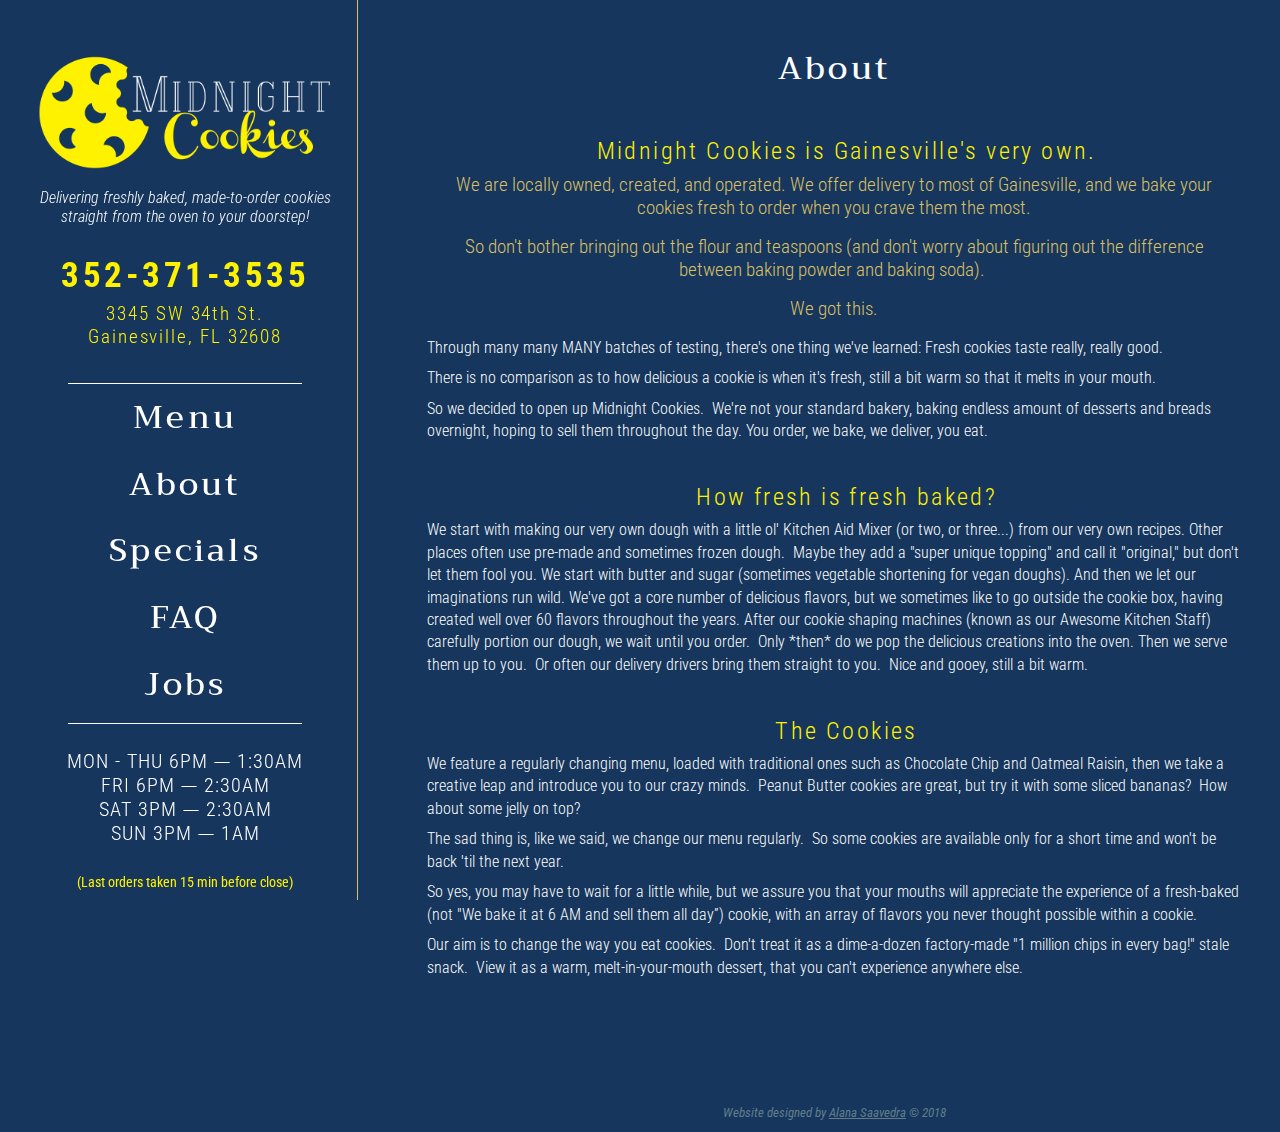
==== about.html @ 3aadf667 "link all pages to navigation" ====
<!doctype html>
<html lang="en">
<head>
    <meta charset="utf-8">
    <title>Midnight Cookies - Final Project</title>
    <meta name="description" content="">
    <meta name="viewport" content="width=device-width, initial-scale=1">
	<link href="https://fonts.googleapis.com/css?family=Roboto+Condensed:300,400,700|Trirong:400,500" rel="stylesheet">
    <link rel="stylesheet" href="css/vendor/normalize.min.css">
    <link rel="stylesheet" href="css/main.css">
</head>
<body>

	<header>
		<h1 class="visuallyhidden">Midnight Cookies</h1>
		<a href="index.html"><img src="img/logo_transparent.png" alt="logo"></a>
		<p>Delivering freshly baked, made-to-order cookies straight from the oven to your doorstep!</p>

		<div id="contactinfo">
			<h2 class="visuallyhidden">Contact</h2>
			<p><a href="tel:3523713535">352-371-3535</a></p>
			<p>3345 SW 34th St.</p>
			<p>Gainesville, FL 32608</p>
		</div>

		<nav class="fat-nav">
			<h2 class="visuallyhidden">Navigation</h2>
			<div class="fat-nav__wrapper">
				<ul>
					<li><a href="index.html">Menu</a></li>
					<li><a href="about.html">About</a></li>
					<li><a href="index.html">Specials</a></li>
					<li><a href="faq.html">FAQ</a></li>
                    <li><a href="jobs.html">Jobs</a></li>
				</ul>
			</div>
		</nav>

		<div id="hours">
			<h2 class="visuallyhidden">Hours</h2>
			<p>MON - THU 6PM ⏤ 1:30AM</p>
			<p>FRI 6PM ⏤ 2:30AM</p>
			<p>SAT 3PM ⏤ 2:30AM</p>
			<p>SUN 3PM ⏤ 1AM</p>
		</div>
	</header>

	<section class="fullPage">
		<h2>About</h2>
		<h3>Midnight Cookies is Gainesville's very own.</h3>

		<h4>We are locally owned, created, and operated. We offer delivery to most of Gainesville, and we bake your cookies fresh to order when you crave them the most.</h4>
		<h4>So don't bother bringing out the flour and teaspoons (and don't worry about figuring out the difference between baking powder and baking soda). </h4>
		<h4>We got this.</h4>

		<p>Through many many MANY batches of testing, there's one thing we've learned: Fresh cookies taste really, really good.</p>

		<p>There is no comparison as to how delicious a cookie is when it's fresh, still a bit warm so that it melts in your mouth.</p>

		<p>So we decided to open up Midnight Cookies.  We're not your standard bakery, baking endless amount of desserts and breads overnight, hoping to sell them throughout the day. You order, we bake, we deliver, you eat.</p>

		<h3>How fresh is fresh baked?</h3>
		<p>We start with making our very own dough with a little ol' Kitchen Aid Mixer (or two, or three...) from our very own recipes. Other places often use pre-made and sometimes frozen dough.  Maybe they add a "super unique topping" and call it "original," but don't let them fool you. We start with butter and sugar (sometimes vegetable shortening for vegan doughs). And then we let our imaginations run wild. We've got a core number of delicious flavors, but we sometimes like to go outside the cookie box, having created well over 60 flavors throughout the years. After our cookie shaping machines (known as our Awesome Kitchen Staff) carefully portion our dough, we wait until you order.  Only *then* do we pop the delicious creations into the oven. Then we serve them up to you.  Or often our delivery drivers bring them straight to you.  Nice and gooey, still a bit warm.</p>

		<h3>The Cookies</h3>
		<p>We feature a regularly changing menu, loaded with traditional ones such as Chocolate Chip and Oatmeal Raisin, then we take a creative leap and introduce you to our crazy minds.  Peanut Butter cookies are great, but try it with some sliced bananas?  How about some jelly on top?</p>

		<p>The sad thing is, like we said, we change our menu regularly.  So some cookies are available only for a short time and won't be back 'til the next year.</p>

		<p>So yes, you may have to wait for a little while, but we assure you that your mouths will appreciate the experience of a fresh-baked (not "We bake it at 6 AM and sell them all day”) cookie, with an array of flavors you never thought possible within a cookie.</p>

		<p>Our aim is to change the way you eat cookies.  Don't treat it as a dime-a-dozen factory-made "1 million chips in every bag!" stale snack.  View it as a warm, melt-in-your-mouth dessert, that you can't experience anywhere else.</p>

	</section>

	<footer>Website designed by <a href="https://alanasaavedra.com">Alana Saavedra</a> &copy; 2018</footer>

	<script src="js/jquery-3.3.1.min.js"></script>
    <script src="js/jquery.fatNav.js"></script>
    <script src="js/main.js"></script>
</body>
</html>
---- css/main.css ----
* {
	margin: 0;
	padding: 0;
	border: 0;
}

html {
	box-sizing: border-box;
	background-color: #16365D;
}

*, *::before, *::after {
	box-sizing: inherit;
}

body {
	width: 98%;
	margin: auto;
	font: 400 1em 'Roboto Condensed', sans-serif;
}

.visuallyhidden {
	border: 0;
	clip: rect(0 0 0 0);
	height: 1px;
	margin: -1px;
	overflow: hidden;
	padding: 0;
	position: absolute;
	width: 1px;
	white-space: nowrap;
}

/****************************** Column 1 (business info) ******************************/
header main {
	width: auto 0;
	height: 100vh;
}

header img {
	margin-top: 25%;
	width: 100%;
}

header > p:first-of-type, .menuItem {
	padding-top: 5%;
	text-align: center;
	font: italic 300 1em 'Roboto Condensed', sans-serif;
	color: #FFFFFF;
}

h2 {
	font: 500 2em 'Trirong', serif;
	color: white;
	text-align: center;
	padding-top: 5%;
	letter-spacing: 0.1em;
	list-style: none;
}


h3, #contactinfo {
	text-align: center;
	font: 300 1.5em 'Roboto Condensed', sans-serif;
	color: #FFF200;
	letter-spacing: 0.1em;
}

.finePrint {
	font: 400 0.75em 'Trirong', serif;
	color: white;
	text-align: center;
}

a {
	text-decoration: none;
}

#contactinfo {
	padding: 25% 0 25% 0;
}

/***** Phone number *****/
#contactinfo :first-of-type {
	font: 700 1.25em 'Roboto Condensed', sans-serif;
	padding-bottom: 2%;
	letter-spacing: 0.1em;
	color: #FFF200;
}

/***** White Separators *****/
#hours::before, #hours::after {
	content: "";
	display: block;
	margin: 0 auto;
	width: 80%;
	padding: 3%;
	border-bottom: 0.25px solid white;
}

#hours p:first-of-type {
	padding-top: 8%;
}

#hours :not(.sideNote) {
	text-align: center;
	font: 300 1.5em 'Roboto Condensed', sans-serif;
	color: white;
	letter-spacing: 0.05em;
}

.sideNote {
	text-decoration: none;
	text-align: center;
	padding: 5% 0 5% 0;
	color: #FFF200;
	font-size: 0.875em;
}


/****************************** End Column 1 (business info) ******************************/

/****************************** Menu/Column 2 Start ******************************/
.menuGrid {
	display: flex;
	flex-wrap: wrap;
	justify-content: center;
}

.menuItem {
	flex: 100%;
	max-width: 100%;
	padding: 2%;
}

.menuItem img {
	width: 100%;
}

.menuItem p {
	font-size: 1.5em;
}

.menuItem p:first-of-type {
	font-weight: 700;
}

.featured {
	color: #FFF200;
}

.extras {
	background-color: #FFF200;
	color: #16365D;
	margin: 2% 0;
}

/****************************** End Menu/Column 2  ******************************/

/****************************** Specials Start ******************************/
aside {
	margin-top: 3%;
}

aside::before, aside::after {
	content: "";
	display: block;
	margin: 0 auto;
	width: 80%;
	padding: 5%;
	border-bottom: 0.25px solid white;
}

aside ul {
	color: white;
	font-weight: 300;
	font-size: 1.25em;
	text-align: center;
	list-style: none;
}

/* Multilevel li */
aside ul li ul, aside p:last-of-type, footer {
	font-style: italic;
	font-size: 0.8em;
	color: #607D8B;
}

aside p, .fullPage {
	color: white;
}


/****************************** End Specials  ******************************/


/****************************** Social Start ******************************/
#social {
	padding-top: 10%;
	text-align: center;
}

/****************************** End Social ******************************/

/****************************** Footer Start ******************************/
footer {
	padding: 10% 0 1% 0;
	text-align: center;
}

footer a, .fullPage a {
	text-decoration: underline;
	color: #607D8B;
}

/****************************** End Footer ******************************/

/****************************** Jobs/About/FAQ Page Start ******************************/
.fullPage {
	padding-left: 1%;
}

.fullPage ul li {
	font-style: italic;
	color: #607D8B;
	margin-left: 5%;
}

.fullPage h3, aside h3 {
	padding: 5% 0 0 3%;
}

.fullPage ul h3 {
	text-align: left;
	padding: 1%;
	font-size: 1em;
}

.fullPage p {
	padding-top: 1%;
	font-weight: 300;
	line-height: 1.4em;
}

.fullPage .menuItem {
	padding: 0;
	display: inline;
	color: #607D8B;
}

h4 {
	color: #D9C066;
	text-align: center;
	letter-spacing: 0;
	padding: 1%;
	font: 300 1.2em 'Roboto Condensed', sans-serif;
}

/****************************** End Jobs/About/FAQ Page ******************************/


/****************************** Media Queries ******************************/

/***** Hamburger menu for mobile *****/
@media (max-width: 599px) {

	/***** Hamburger menu *****/
	.hamburger {
		background-color: #16365D;
		display: block;
		width: 50px;
		height: 50px;
		position: fixed;
		top: 0;
		left: 0;
		padding: 7% 10% 7% 5%;
		z-index: 10000;
		-moz-box-sizing: border-box;
		-webkit-box-sizing: border-box;
		box-sizing: border-box;
		-webkit-tap-highlight-color: transparent;
		-webkit-tap-highlight-color: transparent;
		-ms-touch-action: manipulation;
		touch-action: manipulation;
	}

	.hamburger__icon {
		position: relative;
		margin-top: 3%;
		margin-bottom: 3%;
	}

	/***** Creates lines of hamburger *****/
	.hamburger__icon, .hamburger__icon::before, .hamburger__icon::after {
		display: block;
		width: 25px;
		height: 3px;
		background-color: #FFFFFF;
		-moz-transition-property: background-color, -moz-transform;
		-o-transition-property: background-color, -o-transform;
		-webkit-transition-property: background-color, -webkit-transform;
		transition-property: background-color, transform;
		-moz-transition-duration: 0.4s;
		-o-transition-duration: 0.4s;
		-webkit-transition-duration: 0.4s;
		transition-duration: 0.4s;
	}

	.hamburger__icon::before, .hamburger__icon::after {
		position: absolute;
		content: "";
	}

	.hamburger__icon::before {
		top: -7px;
	}

	.hamburger__icon::after {
		top: 7px;
	}

	.hamburger.active .hamburger__icon {
		background-color: transparent;
	}

	.hamburger.active .hamburger__icon::before {
		-moz-transform: translateY(7px) rotate(45deg);
		-ms-transform: translateY(7px) rotate(45deg);
		-webkit-transform: translateY(7px) rotate(45deg);
		transform: translateY(7px) rotate(45deg);
	}

	.hamburger.active .hamburger__icon::after {
		-moz-transform: translateY(-7px) rotate(-45deg);
		-ms-transform: translateY(-7px) rotate(-45deg);
		-webkit-transform: translateY(-7px) rotate(-45deg);
		transform: translateY(-7px) rotate(-45deg);
	}

	.fat-nav {
		top: 0;
		left: 0;
		z-index: 9999;
		position: fixed;
		display: none;
		width: 100%;
		height: 100%;
		background: rgba(22, 54, 93, 1);
		-moz-transform: scale(1.4);
		-ms-transform: scale(1.4);
		-webkit-transform: scale(1.4);
		transform: scale(1.4);
		-moz-transition-property: -moz-transform;
		-o-transition-property: -o-transform;
		-webkit-transition-property: -webkit-transform;
		transition-property: transform;
		-moz-transition-duration: 0.4s;
		-o-transition-duration: 0.4s;
		-webkit-transition-duration: 0.4s;
		transition-duration: 0.4s;
		overflow-y: auto;
		overflow-x: hidden;
		-webkit-overflow-scrolling: touch;
	}

	.fat-nav__wrapper {
		width: 100%;
		height: 100%;
		display: table;
		table-layout: fixed;
	}

	.fat-nav.active {
		-moz-transform: scale(1);
		-ms-transform: scale(1);
		-webkit-transform: scale(1);
		transform: scale(1);
	}

	.fat-nav ul {
		display: table-cell;
		vertical-align: middle;
		margin: 0;
		padding: 0;
	}

	.fat-nav li {
		list-style-type: none;
		text-align: center;
		padding: 3%;
		font: 500 2em 'Trirong', serif;
		letter-spacing: 0.1em;
		list-style-type: none;
	}

	.fat-nav li, .fat-nav li a {
		color: #FFFFFF;
	}

	.fat-nav li a {
		text-decoration: none;
	}
}


/* Two columns */
@media (min-width: 600px) {
	body {
		display: flex;
		column-count: 2;
		flex-flow: column nowrap;
	}
	header {
		width: auto 0;
		height: 100vh;
		padding: 2%;
		flex: 1;
		width: 40%;
		position: fixed;
		border-right: 1px solid #D9C066;
	}
	header img {
		margin-top: 20%;
	}
	main, aside, #social, .fullPage, footer {
		width: 58%;
		flex-flow: column nowrap;
		margin-left: 42%;
	}

	/***** Navigation *****/
	.fat-nav ul {
		vertical-align: middle;
		margin: 0;
		padding: 0;
	}

	.fat-nav li {
		list-style-type: none;
		text-align: center;
		padding: 2%;
		font: 500 2em 'Trirong', serif;
		letter-spacing: 0.1em;
		list-style-type: none;
	}

	.fat-nav li, .fat-nav li a {
		color: #FFFFFF;
	}

	.fat-nav li a {
		text-decoration: none;
	}
	.menuItem p {
		font-size: 1em;
	}
	.menuItem {
		flex: 50%;
		max-width: 50%;
	}
	.fb-page, .fb-page span, .fb-page span iframe[style] {
		width: 100% !important;
	}
	.hamburger, #hours::before, #hours::after {
		visibility: hidden;
	}
	#contactinfo {
		padding: 10% 0 10% 0;
		font: 300 1.2em 'Roboto Condensed', sans-serif;
	}
	nav a {
		color: white;
	}
	nav::before, nav::after {
		content: "";
		display: block;
		margin: 0 auto;
		width: 80%;
		padding: 1%;
		border-bottom: 0.25px solid white;
	}
	#hours :not(.sideNote) {
		font: 300 1.25em 'Roboto Condensed', sans-serif;
	}
	.sideNote {
		padding: 10% 0 5% 0;
		font-size: 0.875em;
	}
}

@media (min-width: 800px) {
	header img {
		margin-top: 10%;
	}
	#hours p:first-of-type {
		padding-top: 2%;
	}
	#contactinfo :first-of-type {
		font-size: 1.35em;
	}
}


/* Three columns */
@media (min-width: 1000px) {
	body {
		position: relative;
	}
	header {
		width: 30%;
	}
	main {
		height: 100vh;
		margin-left: 31%;
		position: absolute;
		overflow-y: scroll;
		width: 35%;
		border-right: 1px solid #D9C066;;
	}
	#right {
		height: 100vh;
		margin-left: 70%;
		position: fixed;
	}
	aside, #social, footer {
		width: 28%;
		margin-left: 70%;
		flex-flow: column nowrap;
	}
	.menuItem p {
		font-size: 0.875em;
	}
	.fullPage, footer {
		width: 65%;
		margin-left: 33%;
	}
}
@media (min-width: 1100px) {
	header {
		width: 27%;
	}

	/* for 3 columns on menu
	 .menuItem {
		flex: 30%;
		max-width: 30%;
	} */
	main {
		margin: 0 0% 0 28%;
		width: 40%;
	}
	#social {
		width: 30%;
	}
	.fullPage {
		padding-left: 0;
	}
}
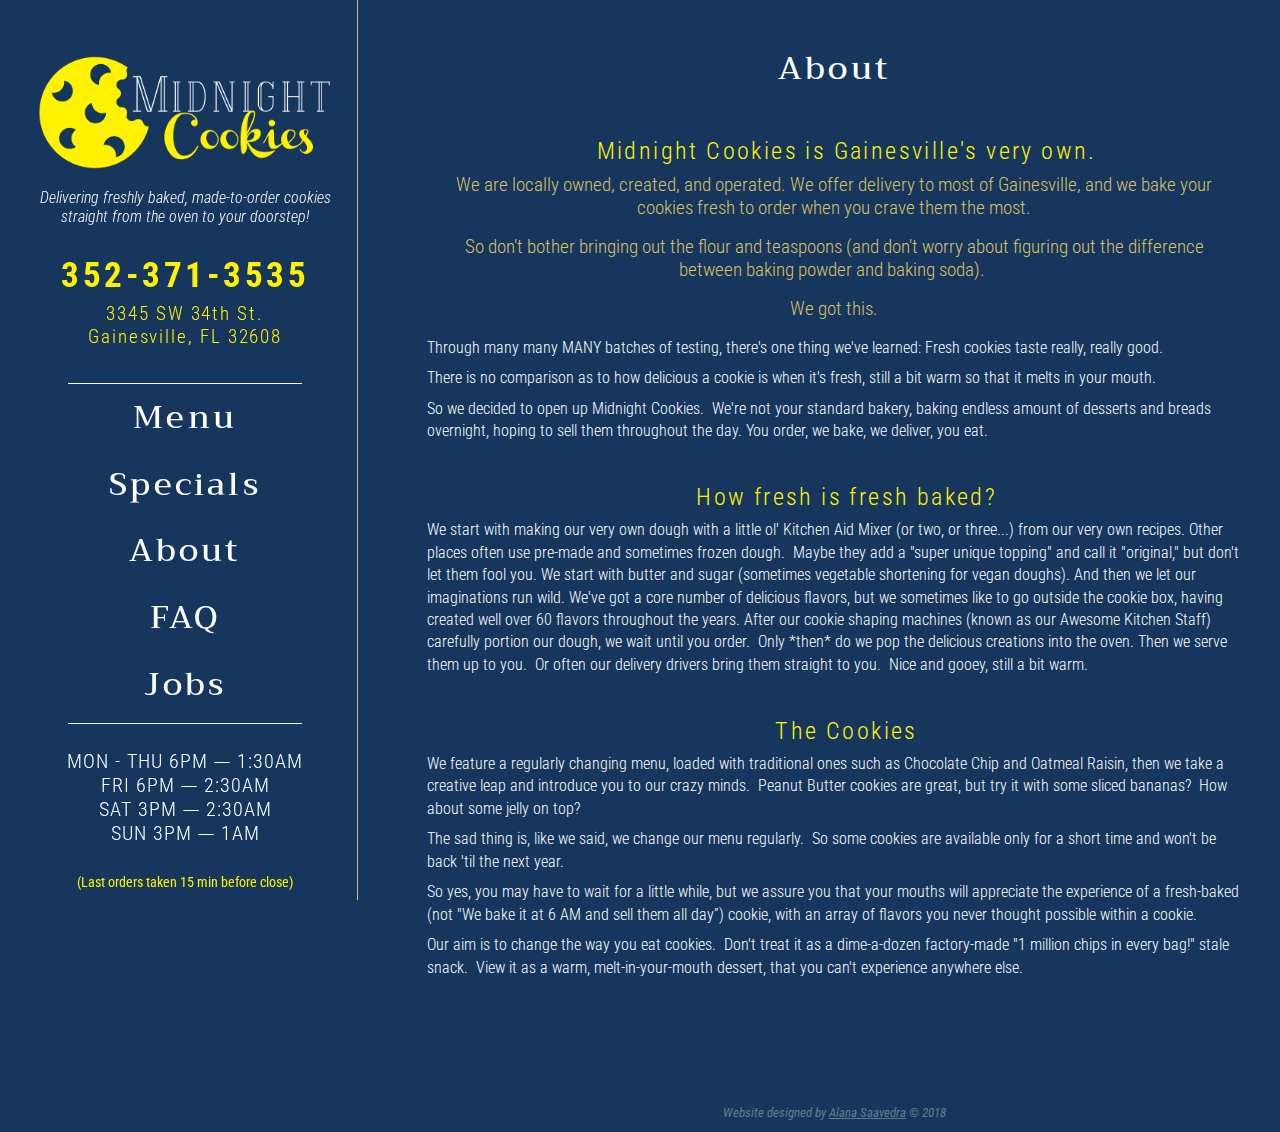
==== commit ff24f42d: "add IDs to each page's title for easy navigation" ====
--- a/about.html
+++ b/about.html
@@ -27,11 +27,11 @@
 			<h2 class="visuallyhidden">Navigation</h2>
 			<div class="fat-nav__wrapper">
 				<ul>
-					<li><a href="index.html">Menu</a></li>
-					<li><a href="about.html">About</a></li>
-					<li><a href="index.html">Specials</a></li>
-					<li><a href="faq.html">FAQ</a></li>
-                    <li><a href="jobs.html">Jobs</a></li>
+					<li><a href="index.html#menu">Menu</a></li>
+					<li><a href="index.html#specials">Specials</a></li>
+					<li><a href="about.html#about">About</a></li>
+					<li><a href="faq.html#faq">FAQ</a></li>
+                    <li><a href="jobs.html#jobs">Jobs</a></li>
 				</ul>
 			</div>
 		</nav>
@@ -46,7 +46,7 @@
 	</header>
 
 	<section class="fullPage">
-		<h2>About</h2>
+		<h2 id="about">About</h2>
 		<h3>Midnight Cookies is Gainesville's very own.</h3>
 
 		<h4>We are locally owned, created, and operated. We offer delivery to most of Gainesville, and we bake your cookies fresh to order when you crave them the most.</h4>
--- a/css/main.css
+++ b/css/main.css
@@ -517,7 +517,7 @@
 		width: 35%;
 		border-right: 1px solid #D9C066;;
 	}
-	#right {
+	#rightColumn {
 		height: 100vh;
 		margin-left: 70%;
 		position: fixed;
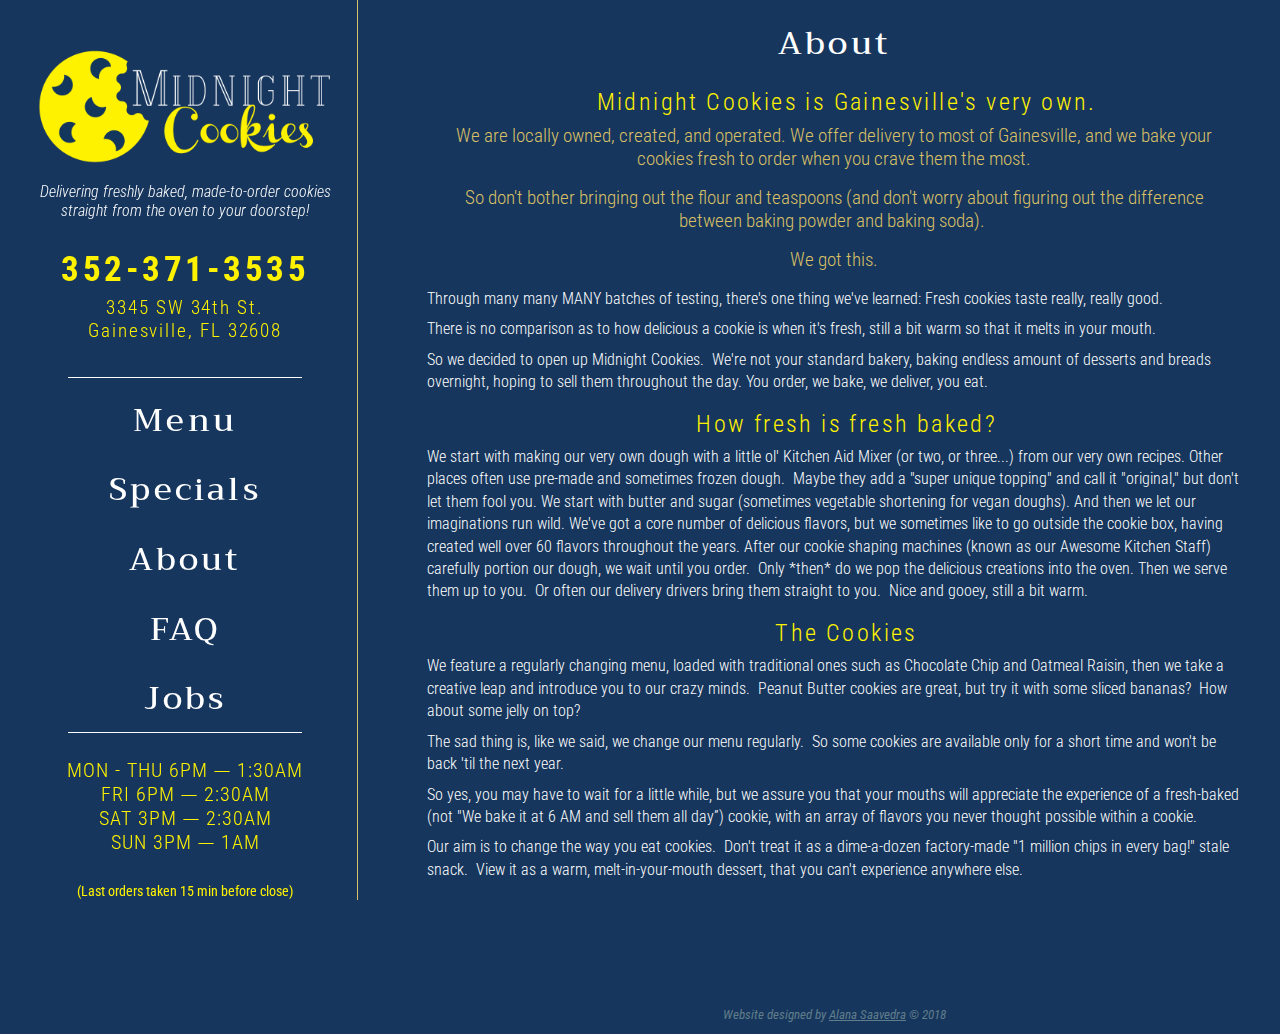
==== commit beb8ff12: "remove fatNav jQuery plugin and begin with new nav" ====
--- a/about.html
+++ b/about.html
@@ -76,7 +76,6 @@
 	<footer>Website designed by <a href="https://alanasaavedra.com">Alana Saavedra</a> &copy; 2018</footer>
 
 	<script src="js/jquery-3.3.1.min.js"></script>
-    <script src="js/jquery.fatNav.js"></script>
     <script src="js/main.js"></script>
 </body>
 </html>
--- a/css/main.css
+++ b/css/main.css
@@ -31,6 +31,11 @@
 	white-space: nowrap;
 }
 
+/****************************** Navigation ******************************/
+nav li a {
+	color: white;
+}
+
 /****************************** Column 1 (business info) ******************************/
 header main {
 	width: auto 0;
@@ -49,7 +54,7 @@
 	color: #FFFFFF;
 }
 
-h2 {
+h2, nav li {
 	font: 500 2em 'Trirong', serif;
 	color: white;
 	text-align: center;
@@ -261,148 +266,6 @@
 
 /****************************** Media Queries ******************************/
 
-/***** Hamburger menu for mobile *****/
-@media (max-width: 599px) {
-
-	/***** Hamburger menu *****/
-	.hamburger {
-		background-color: #16365D;
-		display: block;
-		width: 50px;
-		height: 50px;
-		position: fixed;
-		top: 0;
-		left: 0;
-		padding: 7% 10% 7% 5%;
-		z-index: 10000;
-		-moz-box-sizing: border-box;
-		-webkit-box-sizing: border-box;
-		box-sizing: border-box;
-		-webkit-tap-highlight-color: transparent;
-		-webkit-tap-highlight-color: transparent;
-		-ms-touch-action: manipulation;
-		touch-action: manipulation;
-	}
-
-	.hamburger__icon {
-		position: relative;
-		margin-top: 3%;
-		margin-bottom: 3%;
-	}
-
-	/***** Creates lines of hamburger *****/
-	.hamburger__icon, .hamburger__icon::before, .hamburger__icon::after {
-		display: block;
-		width: 25px;
-		height: 3px;
-		background-color: #FFFFFF;
-		-moz-transition-property: background-color, -moz-transform;
-		-o-transition-property: background-color, -o-transform;
-		-webkit-transition-property: background-color, -webkit-transform;
-		transition-property: background-color, transform;
-		-moz-transition-duration: 0.4s;
-		-o-transition-duration: 0.4s;
-		-webkit-transition-duration: 0.4s;
-		transition-duration: 0.4s;
-	}
-
-	.hamburger__icon::before, .hamburger__icon::after {
-		position: absolute;
-		content: "";
-	}
-
-	.hamburger__icon::before {
-		top: -7px;
-	}
-
-	.hamburger__icon::after {
-		top: 7px;
-	}
-
-	.hamburger.active .hamburger__icon {
-		background-color: transparent;
-	}
-
-	.hamburger.active .hamburger__icon::before {
-		-moz-transform: translateY(7px) rotate(45deg);
-		-ms-transform: translateY(7px) rotate(45deg);
-		-webkit-transform: translateY(7px) rotate(45deg);
-		transform: translateY(7px) rotate(45deg);
-	}
-
-	.hamburger.active .hamburger__icon::after {
-		-moz-transform: translateY(-7px) rotate(-45deg);
-		-ms-transform: translateY(-7px) rotate(-45deg);
-		-webkit-transform: translateY(-7px) rotate(-45deg);
-		transform: translateY(-7px) rotate(-45deg);
-	}
-
-	.fat-nav {
-		top: 0;
-		left: 0;
-		z-index: 9999;
-		position: fixed;
-		display: none;
-		width: 100%;
-		height: 100%;
-		background: rgba(22, 54, 93, 1);
-		-moz-transform: scale(1.4);
-		-ms-transform: scale(1.4);
-		-webkit-transform: scale(1.4);
-		transform: scale(1.4);
-		-moz-transition-property: -moz-transform;
-		-o-transition-property: -o-transform;
-		-webkit-transition-property: -webkit-transform;
-		transition-property: transform;
-		-moz-transition-duration: 0.4s;
-		-o-transition-duration: 0.4s;
-		-webkit-transition-duration: 0.4s;
-		transition-duration: 0.4s;
-		overflow-y: auto;
-		overflow-x: hidden;
-		-webkit-overflow-scrolling: touch;
-	}
-
-	.fat-nav__wrapper {
-		width: 100%;
-		height: 100%;
-		display: table;
-		table-layout: fixed;
-	}
-
-	.fat-nav.active {
-		-moz-transform: scale(1);
-		-ms-transform: scale(1);
-		-webkit-transform: scale(1);
-		transform: scale(1);
-	}
-
-	.fat-nav ul {
-		display: table-cell;
-		vertical-align: middle;
-		margin: 0;
-		padding: 0;
-	}
-
-	.fat-nav li {
-		list-style-type: none;
-		text-align: center;
-		padding: 3%;
-		font: 500 2em 'Trirong', serif;
-		letter-spacing: 0.1em;
-		list-style-type: none;
-	}
-
-	.fat-nav li, .fat-nav li a {
-		color: #FFFFFF;
-	}
-
-	.fat-nav li a {
-		text-decoration: none;
-	}
-}
-
-
 /* Two columns */
 @media (min-width: 600px) {
 	body {
@@ -427,30 +290,6 @@
 		flex-flow: column nowrap;
 		margin-left: 42%;
 	}
-
-	/***** Navigation *****/
-	.fat-nav ul {
-		vertical-align: middle;
-		margin: 0;
-		padding: 0;
-	}
-
-	.fat-nav li {
-		list-style-type: none;
-		text-align: center;
-		padding: 2%;
-		font: 500 2em 'Trirong', serif;
-		letter-spacing: 0.1em;
-		list-style-type: none;
-	}
-
-	.fat-nav li, .fat-nav li a {
-		color: #FFFFFF;
-	}
-
-	.fat-nav li a {
-		text-decoration: none;
-	}
 	.menuItem p {
 		font-size: 1em;
 	}
@@ -461,15 +300,8 @@
 	.fb-page, .fb-page span, .fb-page span iframe[style] {
 		width: 100% !important;
 	}
-	.hamburger, #hours::before, #hours::after {
+	#hours::before, #hours::after {
 		visibility: hidden;
-	}
-	#contactinfo {
-		padding: 10% 0 10% 0;
-		font: 300 1.2em 'Roboto Condensed', sans-serif;
-	}
-	nav a {
-		color: white;
 	}
 	nav::before, nav::after {
 		content: "";
@@ -479,7 +311,12 @@
 		padding: 1%;
 		border-bottom: 0.25px solid white;
 	}
+	#contactinfo {
+		padding: 10% 0 10% 0;
+		font: 300 1.2em 'Roboto Condensed', sans-serif;
+	}
 	#hours :not(.sideNote) {
+		color: #FFF200;
 		font: 300 1.25em 'Roboto Condensed', sans-serif;
 	}
 	.sideNote {
@@ -520,12 +357,11 @@
 	#rightColumn {
 		height: 100vh;
 		margin-left: 70%;
-		position: fixed;
+		position: absolute;
 	}
 	aside, #social, footer {
 		width: 28%;
 		margin-left: 70%;
-		flex-flow: column nowrap;
 	}
 	.menuItem p {
 		font-size: 0.875em;
@@ -538,6 +374,12 @@
 @media (min-width: 1100px) {
 	header {
 		width: 27%;
+	}
+	header img {
+		margin-top: 8%;
+	}
+	h2, .fullPage h3 {
+		padding-top: 2%;
 	}
 
 	/* for 3 columns on menu
@@ -556,3 +398,8 @@
 		padding-left: 0;
 	}
 }
+@media (min-width: 1200px) {
+	.menuItem p {
+		font-size: 1em;
+	}
+}
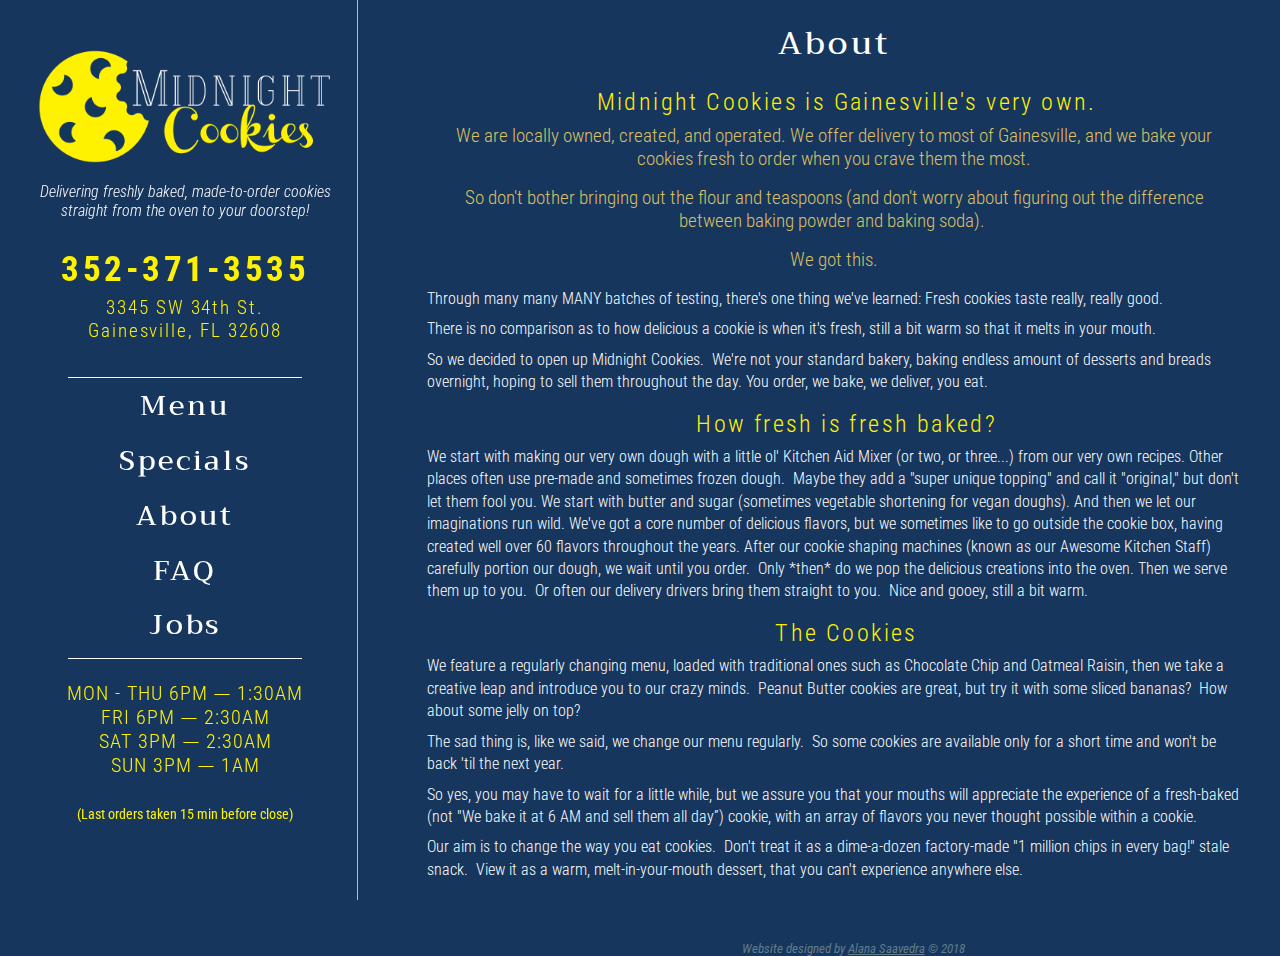
==== commit 907680b2: "change nav plugin and add to all pages" ====
--- a/about.html
+++ b/about.html
@@ -23,17 +23,16 @@
 			<p>Gainesville, FL 32608</p>
 		</div>
 
-		<nav class="fat-nav">
+		<nav>
 			<h2 class="visuallyhidden">Navigation</h2>
-			<div class="fat-nav__wrapper">
-				<ul>
-					<li><a href="index.html#menu">Menu</a></li>
-					<li><a href="index.html#specials">Specials</a></li>
-					<li><a href="about.html#about">About</a></li>
-					<li><a href="faq.html#faq">FAQ</a></li>
-                    <li><a href="jobs.html#jobs">Jobs</a></li>
-				</ul>
-			</div>
+			<span class="re-order"><img src="img/menu.png" alt="" /></span>
+			<ul>
+				<li><a href="index.html#menu">Menu</a></li>
+				<li><a href="index.html#specials">Specials</a></li>
+				<li><a href="about.html#about">About</a></li>
+				<li><a href="faq.html#faq">FAQ</a></li>
+                <li><a href="jobs.html#jobs">Jobs</a></li>
+			</ul>
 		</nav>
 
 		<div id="hours">
@@ -76,6 +75,7 @@
 	<footer>Website designed by <a href="https://alanasaavedra.com">Alana Saavedra</a> &copy; 2018</footer>
 
 	<script src="js/jquery-3.3.1.min.js"></script>
+	<script src="js/menu.jquery.js"></script>
     <script src="js/main.js"></script>
 </body>
 </html>
--- a/css/main.css
+++ b/css/main.css
@@ -32,8 +32,61 @@
 }
 
 /****************************** Navigation ******************************/
-nav li a {
-	color: white;
+
+/* hamburger menu img */
+.re-order {
+	cursor: pointer;
+	position: fixed;
+	z-index: 9999;
+	top: 1%;
+	left: 2%;
+	width: 32px;
+	background-color: #16365D;
+	padding: 1%;
+}
+
+nav a {
+	display: block;
+	padding: 10%;
+	color: #FFFFFF;
+	-webkit-transition-property: background-color;
+	-moz-transition-property: background-color;
+	-o-transition-property: background-color;
+	transition-property: background-color;
+	-webkit-transition-duration: 0.5s;
+	-moz-transition-duration: 0.5s;
+	-o-transition-duration: 0.5s;
+	transition-duration: 0.5s;
+	-webkit-transition-timing-function: ease;
+	-moz-transition-timing-function: ease;
+	-o-transition-timing-function: ease;
+	transition-timing-function: ease;
+}
+
+nav a:hover {
+	background: #FFF200;
+	color: #16365D;
+}
+
+nav ul {
+	display: none;
+	text-align: center;
+
+	/* full background */
+	z-index: 999;
+	height: 100vh;
+	overflow-y: scroll;
+	overflow-x: hidden;
+	position: fixed;
+	padding-top: 15%;
+	right: 0;
+	bottom: 0;
+	width: 100%;
+	background-color: #16365D;
+}
+
+nav ul.open {
+	display: block;
 }
 
 /****************************** Column 1 (business info) ******************************/
@@ -54,7 +107,7 @@
 	color: #FFFFFF;
 }
 
-h2, nav li {
+h2, nav a {
 	font: 500 2em 'Trirong', serif;
 	color: white;
 	text-align: center;
@@ -285,6 +338,28 @@
 	header img {
 		margin-top: 20%;
 	}
+
+	/* navigation */
+	.re-order {
+		display: none;
+	}
+	nav ul {
+		display: block;
+
+		/* full background */
+		z-index: 999999;
+		position: relative;
+		height: auto;
+		padding-top: 0;
+	}
+	nav ul li {
+		display: block;
+		position: relative;
+		font-size: 0.75em;
+	}
+	nav a {
+		padding: 1%;
+	}
 	main, aside, #social, .fullPage, footer {
 		width: 58%;
 		flex-flow: column nowrap;
@@ -330,13 +405,12 @@
 		margin-top: 10%;
 	}
 	#hours p:first-of-type {
-		padding-top: 2%;
+		padding-top: 1%;
 	}
 	#contactinfo :first-of-type {
 		font-size: 1.35em;
 	}
 }
-
 
 /* Three columns */
 @media (min-width: 1000px) {
@@ -345,6 +419,9 @@
 	}
 	header {
 		width: 30%;
+	}
+	nav ul li {
+		font-size: 0.875em;
 	}
 	main {
 		height: 100vh;
@@ -352,23 +429,33 @@
 		position: absolute;
 		overflow-y: scroll;
 		width: 35%;
-		border-right: 1px solid #D9C066;;
+		border-right: 1px solid #D9C066;
 	}
 	#rightColumn {
 		height: 100vh;
-		margin-left: 70%;
+		margin-left: 67%;
+		width: 38%;
 		position: absolute;
-	}
-	aside, #social, footer {
-		width: 28%;
-		margin-left: 70%;
+		overflow-y: scroll;
+		text-align: center;
+	}
+	aside, #social {
+		width: 100%;
+		margin-left: 0;
+		overflow-x: hidden;
 	}
 	.menuItem p {
 		font-size: 0.875em;
 	}
-	.fullPage, footer {
+	.fullPage, .fullPage footer {
 		width: 65%;
 		margin-left: 33%;
+	}
+	footer {
+		width: 50%;
+		margin-top: 80%;
+		height: 10%;
+		position: absolute;
 	}
 }
 @media (min-width: 1100px) {
@@ -391,15 +478,27 @@
 		margin: 0 0% 0 28%;
 		width: 40%;
 	}
-	#social {
+	#rightColumn {
+		margin-left: 70%;
 		width: 30%;
 	}
 	.fullPage {
 		padding-left: 0;
+	}
+	footer {
+		margin-top: 73%;
 	}
 }
 @media (min-width: 1200px) {
 	.menuItem p {
 		font-size: 1em;
 	}
-}
+	footer {
+		margin-top: 65%;
+	}
+}
+@media (min-width: 1300px) {
+	footer {
+		margin-top: 59%;
+	}
+}
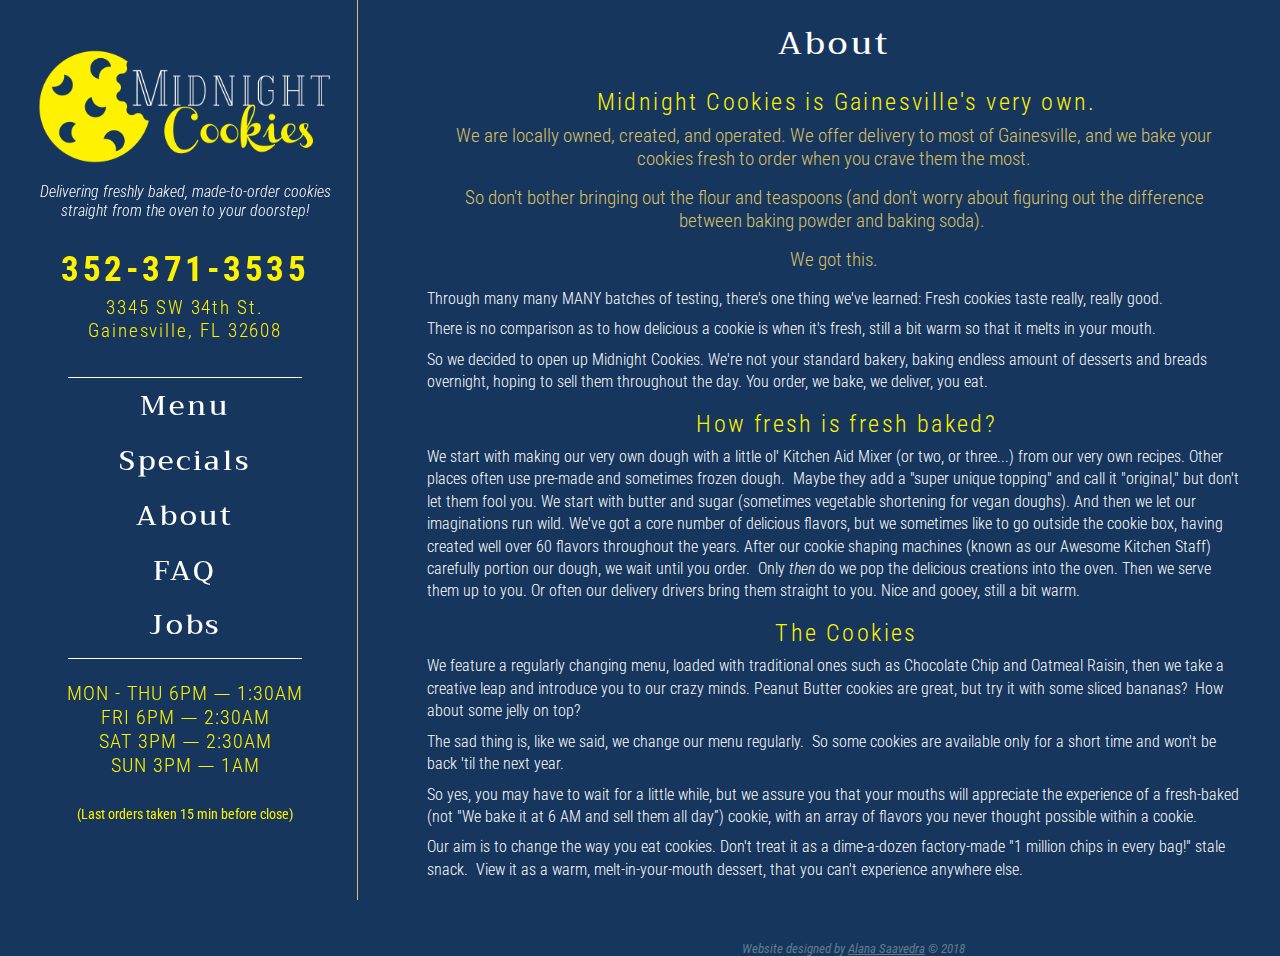
==== commit 4596dfb5: "label JS files w/ comments and fix typos" ====
--- a/about.html
+++ b/about.html
@@ -56,19 +56,19 @@
 
 		<p>There is no comparison as to how delicious a cookie is when it's fresh, still a bit warm so that it melts in your mouth.</p>
 
-		<p>So we decided to open up Midnight Cookies.  We're not your standard bakery, baking endless amount of desserts and breads overnight, hoping to sell them throughout the day. You order, we bake, we deliver, you eat.</p>
+		<p>So we decided to open up Midnight Cookies. We're not your standard bakery, baking endless amount of desserts and breads overnight, hoping to sell them throughout the day. You order, we bake, we deliver, you eat.</p>
 
 		<h3>How fresh is fresh baked?</h3>
-		<p>We start with making our very own dough with a little ol' Kitchen Aid Mixer (or two, or three...) from our very own recipes. Other places often use pre-made and sometimes frozen dough.  Maybe they add a "super unique topping" and call it "original," but don't let them fool you. We start with butter and sugar (sometimes vegetable shortening for vegan doughs). And then we let our imaginations run wild. We've got a core number of delicious flavors, but we sometimes like to go outside the cookie box, having created well over 60 flavors throughout the years. After our cookie shaping machines (known as our Awesome Kitchen Staff) carefully portion our dough, we wait until you order.  Only *then* do we pop the delicious creations into the oven. Then we serve them up to you.  Or often our delivery drivers bring them straight to you.  Nice and gooey, still a bit warm.</p>
+		<p>We start with making our very own dough with a little ol' Kitchen Aid Mixer (or two, or three...) from our very own recipes. Other places often use pre-made and sometimes frozen dough.  Maybe they add a "super unique topping" and call it "original," but don't let them fool you. We start with butter and sugar (sometimes vegetable shortening for vegan doughs). And then we let our imaginations run wild. We've got a core number of delicious flavors, but we sometimes like to go outside the cookie box, having created well over 60 flavors throughout the years. After our cookie shaping machines (known as our Awesome Kitchen Staff) carefully portion our dough, we wait until you order.  Only <em>then</em> do we pop the delicious creations into the oven. Then we serve them up to you. Or often our delivery drivers bring them straight to you. Nice and gooey, still a bit warm.</p>
 
 		<h3>The Cookies</h3>
-		<p>We feature a regularly changing menu, loaded with traditional ones such as Chocolate Chip and Oatmeal Raisin, then we take a creative leap and introduce you to our crazy minds.  Peanut Butter cookies are great, but try it with some sliced bananas?  How about some jelly on top?</p>
+		<p>We feature a regularly changing menu, loaded with traditional ones such as Chocolate Chip and Oatmeal Raisin, then we take a creative leap and introduce you to our crazy minds. Peanut Butter cookies are great, but try it with some sliced bananas?  How about some jelly on top?</p>
 
 		<p>The sad thing is, like we said, we change our menu regularly.  So some cookies are available only for a short time and won't be back 'til the next year.</p>
 
 		<p>So yes, you may have to wait for a little while, but we assure you that your mouths will appreciate the experience of a fresh-baked (not "We bake it at 6 AM and sell them all day”) cookie, with an array of flavors you never thought possible within a cookie.</p>
 
-		<p>Our aim is to change the way you eat cookies.  Don't treat it as a dime-a-dozen factory-made "1 million chips in every bag!" stale snack.  View it as a warm, melt-in-your-mouth dessert, that you can't experience anywhere else.</p>
+		<p>Our aim is to change the way you eat cookies. Don't treat it as a dime-a-dozen factory-made "1 million chips in every bag!" stale snack.  View it as a warm, melt-in-your-mouth dessert, that you can't experience anywhere else.</p>
 
 	</section>
 
--- a/css/main.css
+++ b/css/main.css
@@ -14,7 +14,7 @@
 }
 
 body {
-	width: 98%;
+	width: 94%;
 	margin: auto;
 	font: 400 1em 'Roboto Condensed', sans-serif;
 }
@@ -39,7 +39,7 @@
 	position: fixed;
 	z-index: 9999;
 	top: 1%;
-	left: 2%;
+	left: 4%;
 	width: 32px;
 	background-color: #16365D;
 	padding: 1%;
@@ -196,7 +196,7 @@
 }
 
 .menuItem p {
-	font-size: 1.5em;
+	font-size: 1.2em;
 }
 
 .menuItem p:first-of-type {
@@ -322,6 +322,7 @@
 /* Two columns */
 @media (min-width: 600px) {
 	body {
+		width: 98%;
 		display: flex;
 		column-count: 2;
 		flex-flow: column nowrap;
@@ -357,6 +358,9 @@
 		position: relative;
 		font-size: 0.75em;
 	}
+	nav ul li.parent ul {
+		display: none;
+	}
 	nav a {
 		padding: 1%;
 	}
@@ -501,4 +505,16 @@
 	footer {
 		margin-top: 59%;
 	}
-}
+	#contactinfo {
+		padding: 5% 0 5% 0;
+	}
+	#contactinfo :first-of-type {
+		font-size: 1.25em;
+	}
+	nav ul li {
+		font-size: 0.75em;
+	}
+	.sideNote {
+		padding: 5% 0 5% 0;
+	}
+}
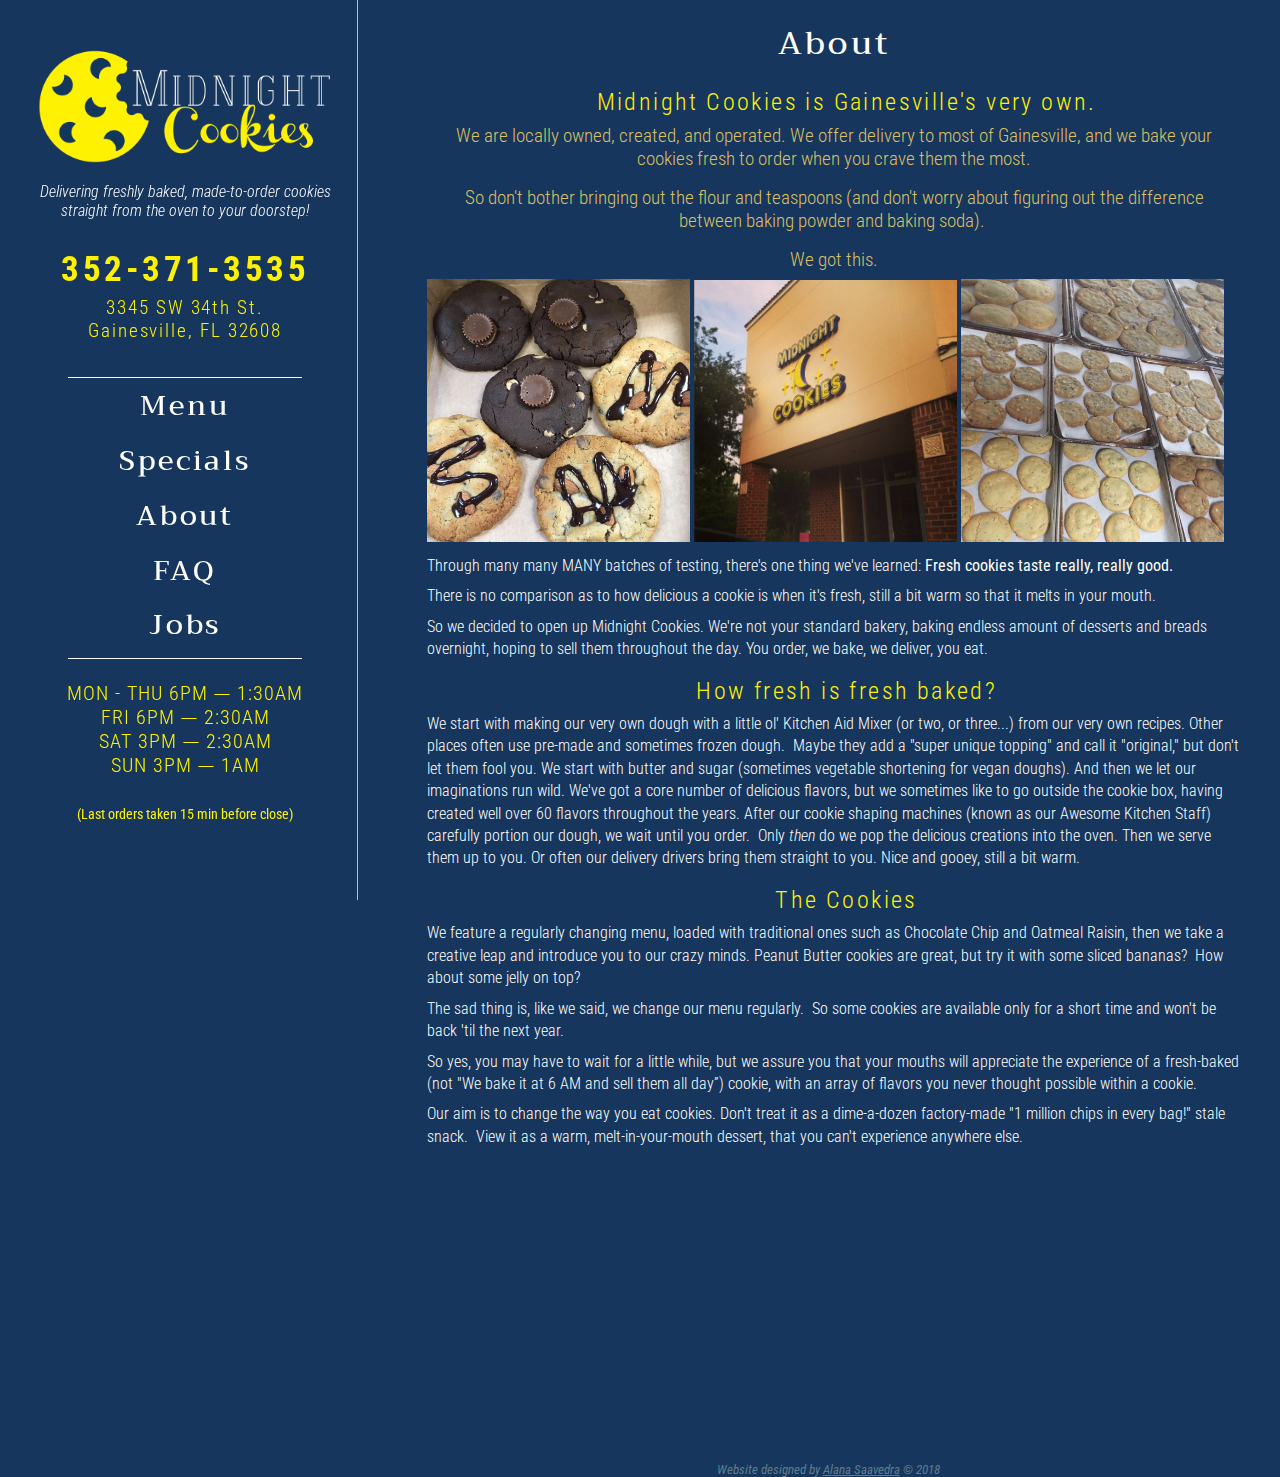
==== commit 7f6cb078: "add images to about & adjust footer on index" ====
--- a/about.html
+++ b/about.html
@@ -47,12 +47,15 @@
 	<section class="fullPage">
 		<h2 id="about">About</h2>
 		<h3>Midnight Cookies is Gainesville's very own.</h3>
-
 		<h4>We are locally owned, created, and operated. We offer delivery to most of Gainesville, and we bake your cookies fresh to order when you crave them the most.</h4>
 		<h4>So don't bother bringing out the flour and teaspoons (and don't worry about figuring out the difference between baking powder and baking soda). </h4>
 		<h4>We got this.</h4>
 
-		<p>Through many many MANY batches of testing, there's one thing we've learned: Fresh cookies taste really, really good.</p>
+		<img class="aboutImages" src="img/cookiebox.jpg" alt="box of cookies">
+		<img class="aboutImages" src="img/location.png" alt="location">
+		<img class="aboutImages" src="img/cookietrays.jpg" alt="trays">
+
+		<p>Through many many MANY batches of testing, there's one thing we've learned: <strong>Fresh cookies taste really, really good.</strong></p>
 
 		<p>There is no comparison as to how delicious a cookie is when it's fresh, still a bit warm so that it melts in your mouth.</p>
 
--- a/css/main.css
+++ b/css/main.css
@@ -262,8 +262,10 @@
 
 /****************************** Footer Start ******************************/
 footer {
-	padding: 10% 0 1% 0;
-	text-align: center;
+	text-align: center;
+	left: 0;
+	bottom: 0;
+	padding-top: 25%;
 }
 
 footer a, .fullPage a {
@@ -312,6 +314,10 @@
 	letter-spacing: 0;
 	padding: 1%;
 	font: 300 1.2em 'Roboto Condensed', sans-serif;
+}
+
+.aboutImages {
+	width: calc(100% / 3.1);
 }
 
 /****************************** End Jobs/About/FAQ Page ******************************/
@@ -339,6 +345,9 @@
 	header img {
 		margin-top: 20%;
 	}
+	footer {
+		margin-left: 42%;
+	}
 
 	/* navigation */
 	.re-order {
@@ -364,7 +373,7 @@
 	nav a {
 		padding: 1%;
 	}
-	main, aside, #social, .fullPage, footer {
+	main, aside, #social, .fullPage {
 		width: 58%;
 		flex-flow: column nowrap;
 		margin-left: 42%;
@@ -448,18 +457,18 @@
 		margin-left: 0;
 		overflow-x: hidden;
 	}
+	footer{
+		margin-left: 33%;
+	}
+	#rightColumn footer {
+		margin-left:0;
+	}
 	.menuItem p {
 		font-size: 0.875em;
 	}
-	.fullPage, .fullPage footer {
+	.fullPage {
 		width: 65%;
 		margin-left: 33%;
-	}
-	footer {
-		width: 50%;
-		margin-top: 80%;
-		height: 10%;
-		position: absolute;
 	}
 }
 @media (min-width: 1100px) {
@@ -490,21 +499,15 @@
 		padding-left: 0;
 	}
 	footer {
-		margin-top: 73%;
+		margin-left: 30%;
 	}
 }
 @media (min-width: 1200px) {
 	.menuItem p {
 		font-size: 1em;
 	}
-	footer {
-		margin-top: 65%;
-	}
 }
 @media (min-width: 1300px) {
-	footer {
-		margin-top: 59%;
-	}
 	#contactinfo {
 		padding: 5% 0 5% 0;
 	}
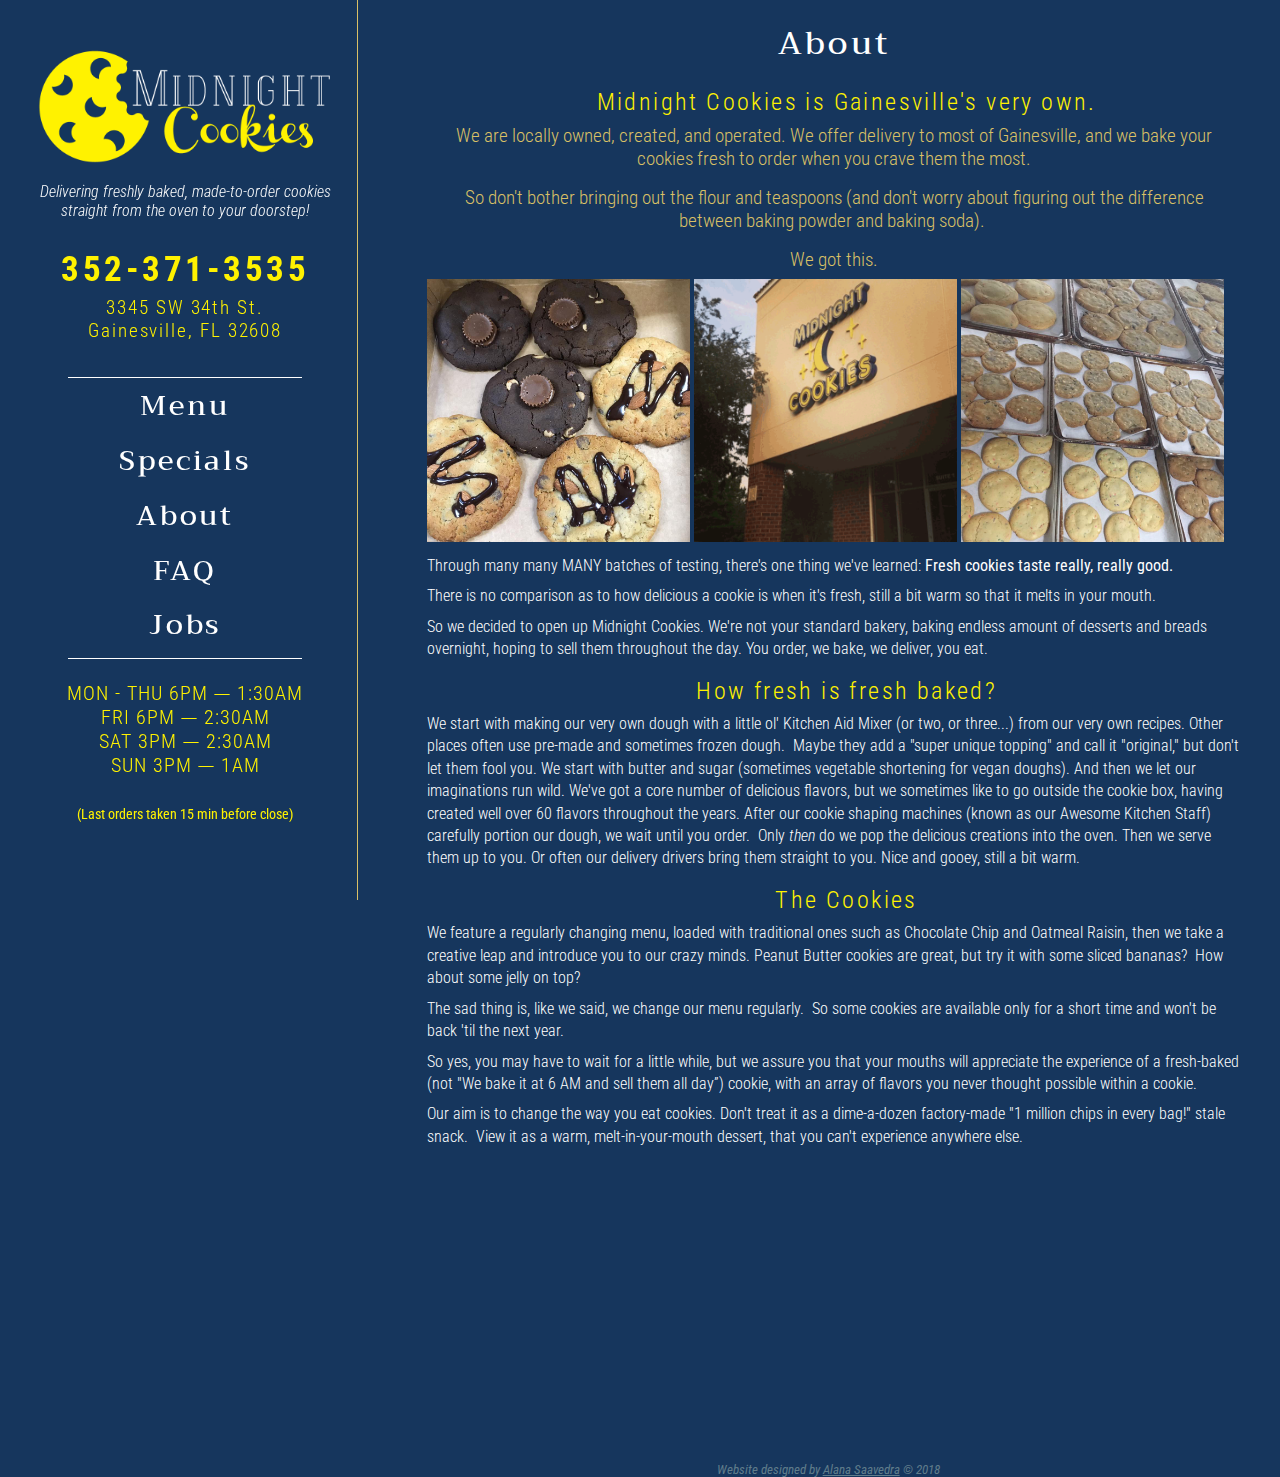
==== commit 51642efa: "adjust Google fonts link and menu <ul> typo" ====
--- a/about.html
+++ b/about.html
@@ -5,7 +5,7 @@
     <title>Midnight Cookies - Final Project</title>
     <meta name="description" content="">
     <meta name="viewport" content="width=device-width, initial-scale=1">
-	<link href="https://fonts.googleapis.com/css?family=Roboto+Condensed:300,400,700|Trirong:400,500" rel="stylesheet">
+	<link href="https://fonts.googleapis.com/css?family=Roboto+Condensed:300,400,700%7CTrirong:400,500" rel="stylesheet">
     <link rel="stylesheet" href="css/vendor/normalize.min.css">
     <link rel="stylesheet" href="css/main.css">
 </head>
--- a/css/main.css
+++ b/css/main.css
@@ -91,7 +91,7 @@
 
 /****************************** Column 1 (business info) ******************************/
 header main {
-	width: auto 0;
+	margin: auto 0;
 	height: 100vh;
 }
 
@@ -334,7 +334,7 @@
 		flex-flow: column nowrap;
 	}
 	header {
-		width: auto 0;
+		margin: auto 0;
 		height: 100vh;
 		padding: 2%;
 		flex: 1;
